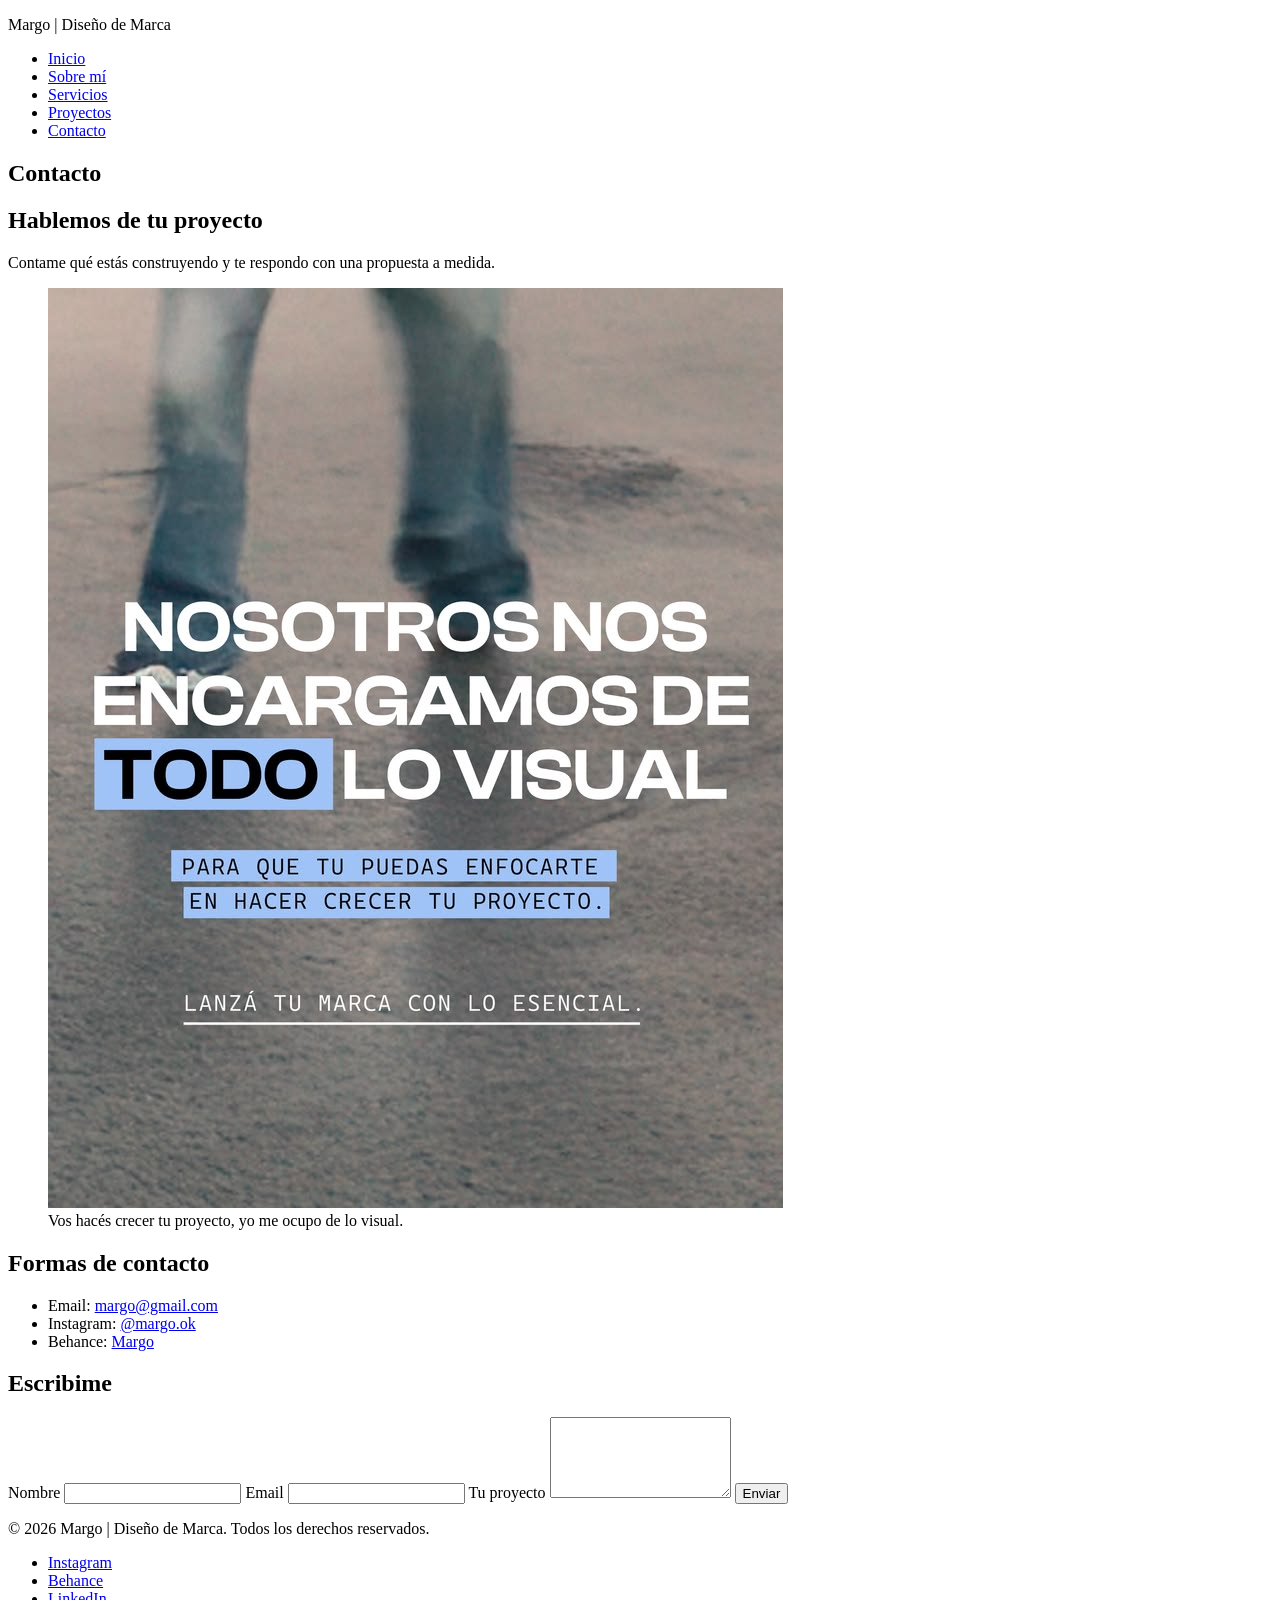
==== pages/contacto.html @ c7c9f6e7 "Entrega 1: estructura base del sitio" ====
<!DOCTYPE html>
<html lang="es">

<head>
    <meta charset="UTF-8">
    <meta name="viewport" content="width=device-width, initial-scale=1.0">
    <title>Contacto | Margo | Diseño de Marca</title>
</head>

<body>
    <header>
        <p>Margo | Diseño de Marca</p>
        <nav>
            <ul>
                <li><a href="../index.html">Inicio</a></li>
                <li><a href="sobre-mi.html">Sobre mí</a></li>
                <li><a href="servicios.html">Servicios</a></li>
                <li><a href="proyectos.html">Proyectos</a></li>
                <li><a href="contacto.html">Contacto</a></li>
            </ul>
        </nav>
    </header>
    <main>
        <section>
            <h1>Contacto</h1>
            <h2>Hablemos de tu proyecto</h2>
            <p>Contame qué estás construyendo y te respondo con una propuesta a medida.</p>
            <figure>
                <img src="../assets/img/contacto.jpg" alt="Gráfico con el texto 'Nosotros nos encargamos de todo lo visual para que tu puedas enfocarte en hacer crecer tu proyecto' sobre una foto borrosa de las piernas de una persona caminando">
                <figcaption>Vos hacés crecer tu proyecto, yo me ocupo de lo visual.</figcaption>
            </figure>
        </section>
        <section>
            <h2>Formas de contacto</h2>
            <ul>
                <li>Email: <a href="mailto:margo@gmail.com">margo@gmail.com</a></li>
                <li>Instagram: <a href="https://instagram.com/" target="_blank" rel="noopener">@margo.ok</a></li>
                <li>Behance: <a href="https://www.behance.net/" target="_blank" rel="noopener">Margo</a></li>
            </ul>
        </section>
        <section>
            <h2>Escribime</h2>
            <form action="#" method="post">
                <label for="nombre">Nombre</label>
                <input type="text" id="nombre" name="nombre">
                <label for="email">Email</label>
                <input type="email" id="email" name="email">
                <label for="mensaje">Tu proyecto</label>
                <textarea id="mensaje" name="mensaje" rows="5"></textarea>
                <button type="submit">Enviar</button>
            </form>
        </section>
    </main>
    <footer>
        <p>&copy; 2026 Margo | Diseño de Marca. Todos los derechos reservados.</p>
        <ul>
            <li><a href="https://instagram.com/" target="_blank" rel="noopener">Instagram</a></li>
            <li><a href="https://www.behance.net/" target="_blank" rel="noopener">Behance</a></li>
            <li><a href="https://linkedin.com/" target="_blank" rel="noopener">LinkedIn</a></li>
        </ul>
    </footer>
</body>

</html>
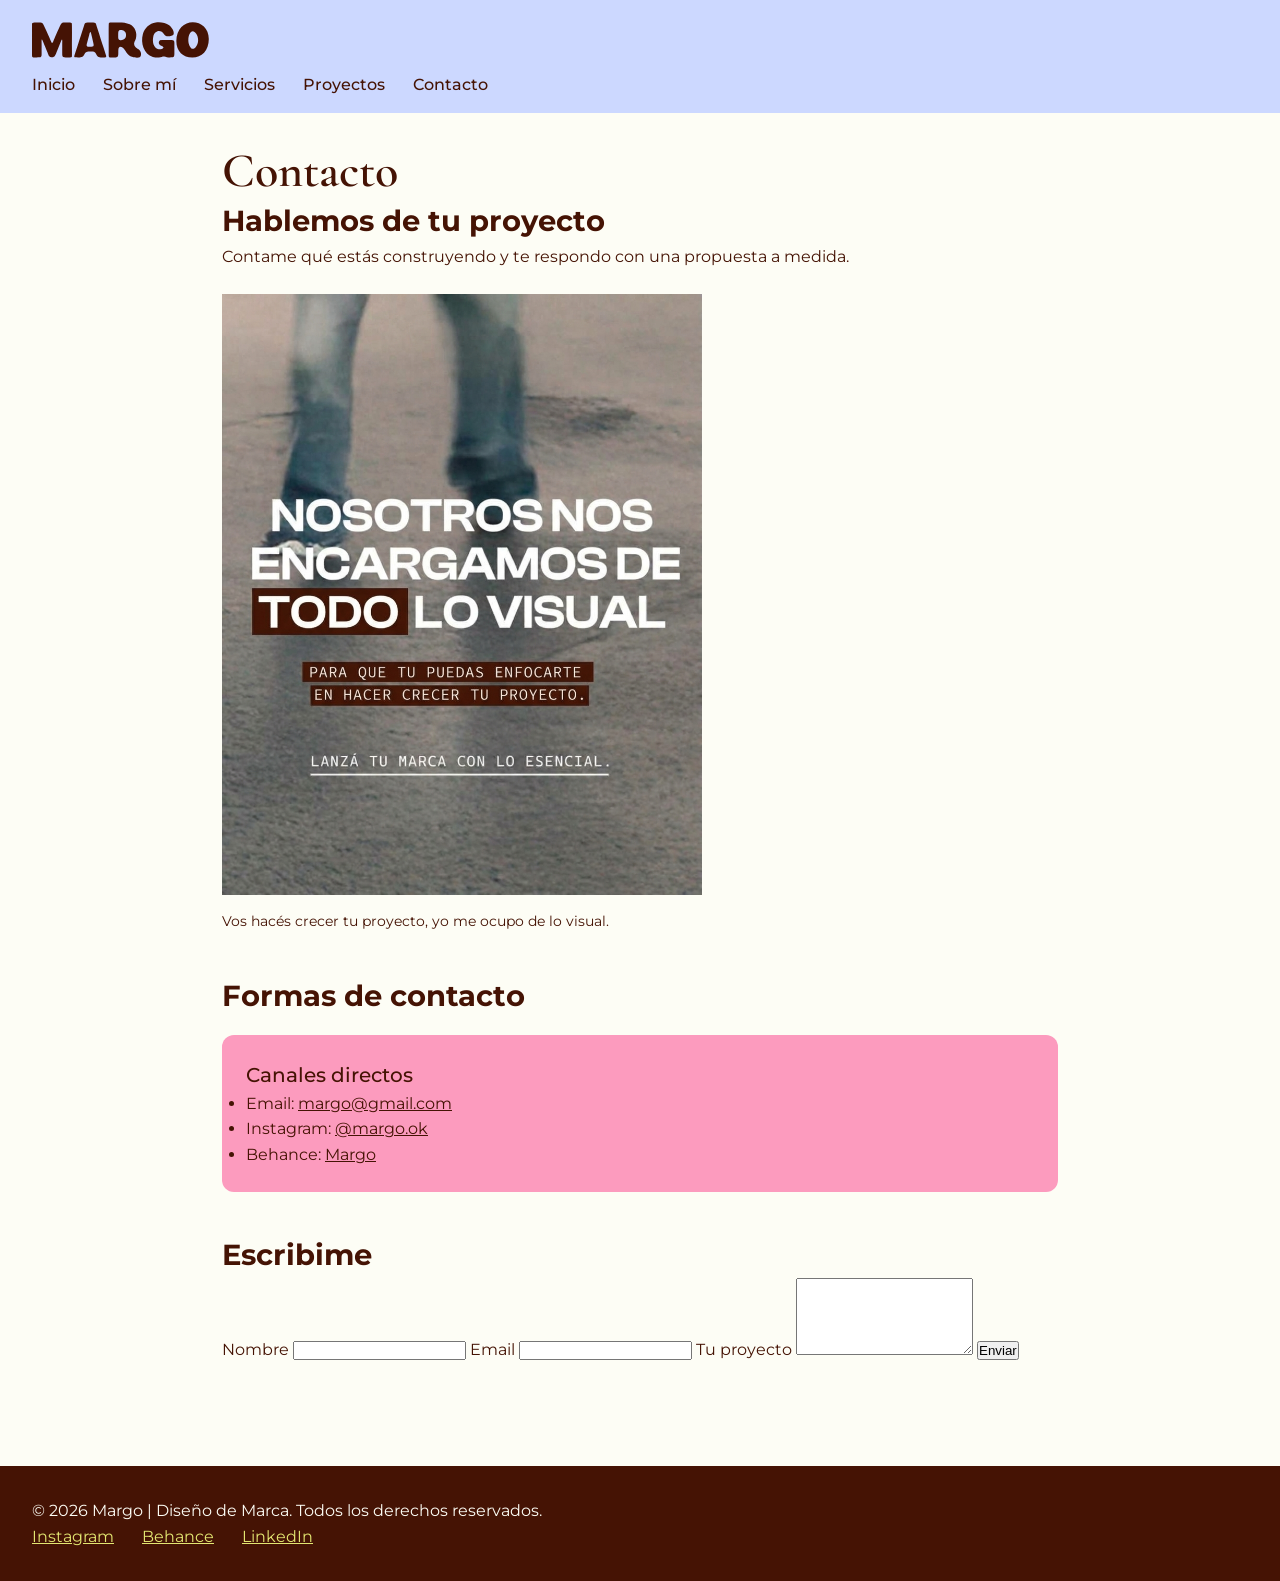
==== commit a75d9198: "Pre-entrega 3: estilización visual con CSS" ====
--- a/pages/contacto.html
+++ b/pages/contacto.html
@@ -5,12 +5,20 @@
     <meta charset="UTF-8">
     <meta name="viewport" content="width=device-width, initial-scale=1.0">
     <title>Contacto | Margo | Diseño de Marca</title>
+    <link rel="preconnect" href="https://fonts.googleapis.com">
+    <link rel="preconnect" href="https://fonts.gstatic.com" crossorigin>
+    <link
+        href="https://fonts.googleapis.com/css2?family=Cormorant+Garamond:wght@500;600&family=Montserrat:wght@400;500;700&display=swap"
+        rel="stylesheet">
+    <link rel="stylesheet" href="../styles/styles.css">
 </head>
 
 <body>
     <header>
-        <p>Margo | Diseño de Marca</p>
-        <nav>
+        <a href="../index.html" class="logo-enlace">
+            <img src="../assets/img/logo-margo.svg" alt="Margo, diseño de marca. Ir al inicio" class="logo">
+        </a>
+        <nav class="menu">
             <ul>
                 <li><a href="../index.html">Inicio</a></li>
                 <li><a href="sobre-mi.html">Sobre mí</a></li>
@@ -25,18 +33,22 @@
             <h1>Contacto</h1>
             <h2>Hablemos de tu proyecto</h2>
             <p>Contame qué estás construyendo y te respondo con una propuesta a medida.</p>
-            <figure>
-                <img src="../assets/img/contacto.jpg" alt="Gráfico con el texto 'Nosotros nos encargamos de todo lo visual para que tu puedas enfocarte en hacer crecer tu proyecto' sobre una foto borrosa de las piernas de una persona caminando">
+            <figure class="figura">
+                <img src="../assets/img/contacto.jpg"
+                    alt="Gráfico con el texto 'Nosotros nos encargamos de todo lo visual para que tu puedas enfocarte en hacer crecer tu proyecto' sobre una foto borrosa de las piernas de una persona caminando">
                 <figcaption>Vos hacés crecer tu proyecto, yo me ocupo de lo visual.</figcaption>
             </figure>
         </section>
         <section>
             <h2>Formas de contacto</h2>
-            <ul>
-                <li>Email: <a href="mailto:margo@gmail.com">margo@gmail.com</a></li>
-                <li>Instagram: <a href="https://instagram.com/" target="_blank" rel="noopener">@margo.ok</a></li>
-                <li>Behance: <a href="https://www.behance.net/" target="_blank" rel="noopener">Margo</a></li>
-            </ul>
+            <article class="tarjeta">
+                <h3>Canales directos</h3>
+                <ul>
+                    <li>Email: <a href="mailto:margo@gmail.com">margo@gmail.com</a></li>
+                    <li>Instagram: <a href="https://instagram.com/" target="_blank" rel="noopener">@margo.ok</a></li>
+                    <li>Behance: <a href="https://www.behance.net/" target="_blank" rel="noopener">Margo</a></li>
+                </ul>
+            </article>
         </section>
         <section>
             <h2>Escribime</h2>
--- a/styles/styles.css
+++ b/styles/styles.css
@@ -0,0 +1,135 @@
+/* ========== 1. VARIABLES ========== */
+:root {
+    --color-primario: #451304;
+    --color-secundario: #CCD8FF;
+    --color-acento: #FC9BBE;
+    --color-extra: #E3E671;
+    --color-fondo: #FDFDF5;
+
+    --fuente-titulos: 'Cormorant Garamond', serif;
+    --fuente-cuerpo: 'Montserrat', sans-serif;
+}
+
+* {
+    padding: 0;
+    margin: 0;
+    box-sizing: border-box;
+}
+
+/* ========== 2. BASE ========== */
+body {
+    font-family: var(--fuente-cuerpo);
+    font-size: 1rem;
+    line-height: 1.6;
+    color: var(--color-primario);
+    background-color: var(--color-fondo);
+}
+
+/* ========== 3. TIPOGRAFÍA ========== */
+h1 {
+    font-family: var(--fuente-titulos);
+    font-size: 3rem;
+    font-weight: 600;
+    line-height: 1.1;
+}
+
+h2 {
+    font-size: 1.8rem;
+    font-weight: 700;
+}
+
+h3 {
+    font-size: 1.25rem;
+    font-weight: 500;
+}
+
+/* ========== 4. HEADER Y LOGO ========== */
+.logo {
+    height: 3rem;
+    width: auto;
+}
+
+/* ========== 5. NAVEGACIÓN ========== */
+.menu ul {
+    list-style: none;
+    padding: 0;
+}
+
+.menu li {
+    display: inline-block;
+    margin-right: 1.5rem;
+}
+
+.menu a {
+    color: var(--color-primario);
+    font-weight: 500;
+    text-decoration: none;
+}
+
+/* ========== 6. IMÁGENES ========== */
+img {
+    max-width: 100%;
+    height: auto;
+}
+
+.figura {
+    max-width: 480px;
+    margin: 1.5rem 0;
+}
+
+.figura figcaption {
+    font-size: 0.875rem;
+    margin-top: 0.5rem;
+}
+
+/* ========== 7. ENLACES ========== */
+a {
+    color: var(--color-primario);
+    text-decoration: underline;
+}
+
+/* ========== 8. HEADER Y CONTENIDO PRINCIPAL ========== */
+header {
+    background-color: var(--color-secundario);
+    padding: 1rem 2rem;
+}
+
+main {
+    max-width: 900px;
+    margin: 0 auto;
+    padding: 2rem;
+}
+
+section {
+    margin-bottom: 2.5rem;
+}
+
+/* ========== 9. TARJETAS ========== */
+.tarjeta {
+    background-color: var(--color-acento);
+    padding: 1.5rem;
+    margin: 1rem 0;
+    border-radius: 12px;
+}
+
+/* ========== 10. FOOTER ========== */
+footer {
+    background-color: var(--color-primario);
+    color: var(--color-fondo);
+    padding: 2rem;
+    margin-top: 2rem;
+}
+
+footer ul {
+    list-style: none;
+    padding: 0;
+}
+
+footer li {
+    display: inline-block;
+    margin-right: 1.5rem;
+}
+
+footer a {
+    color: var(--color-extra);
+}
